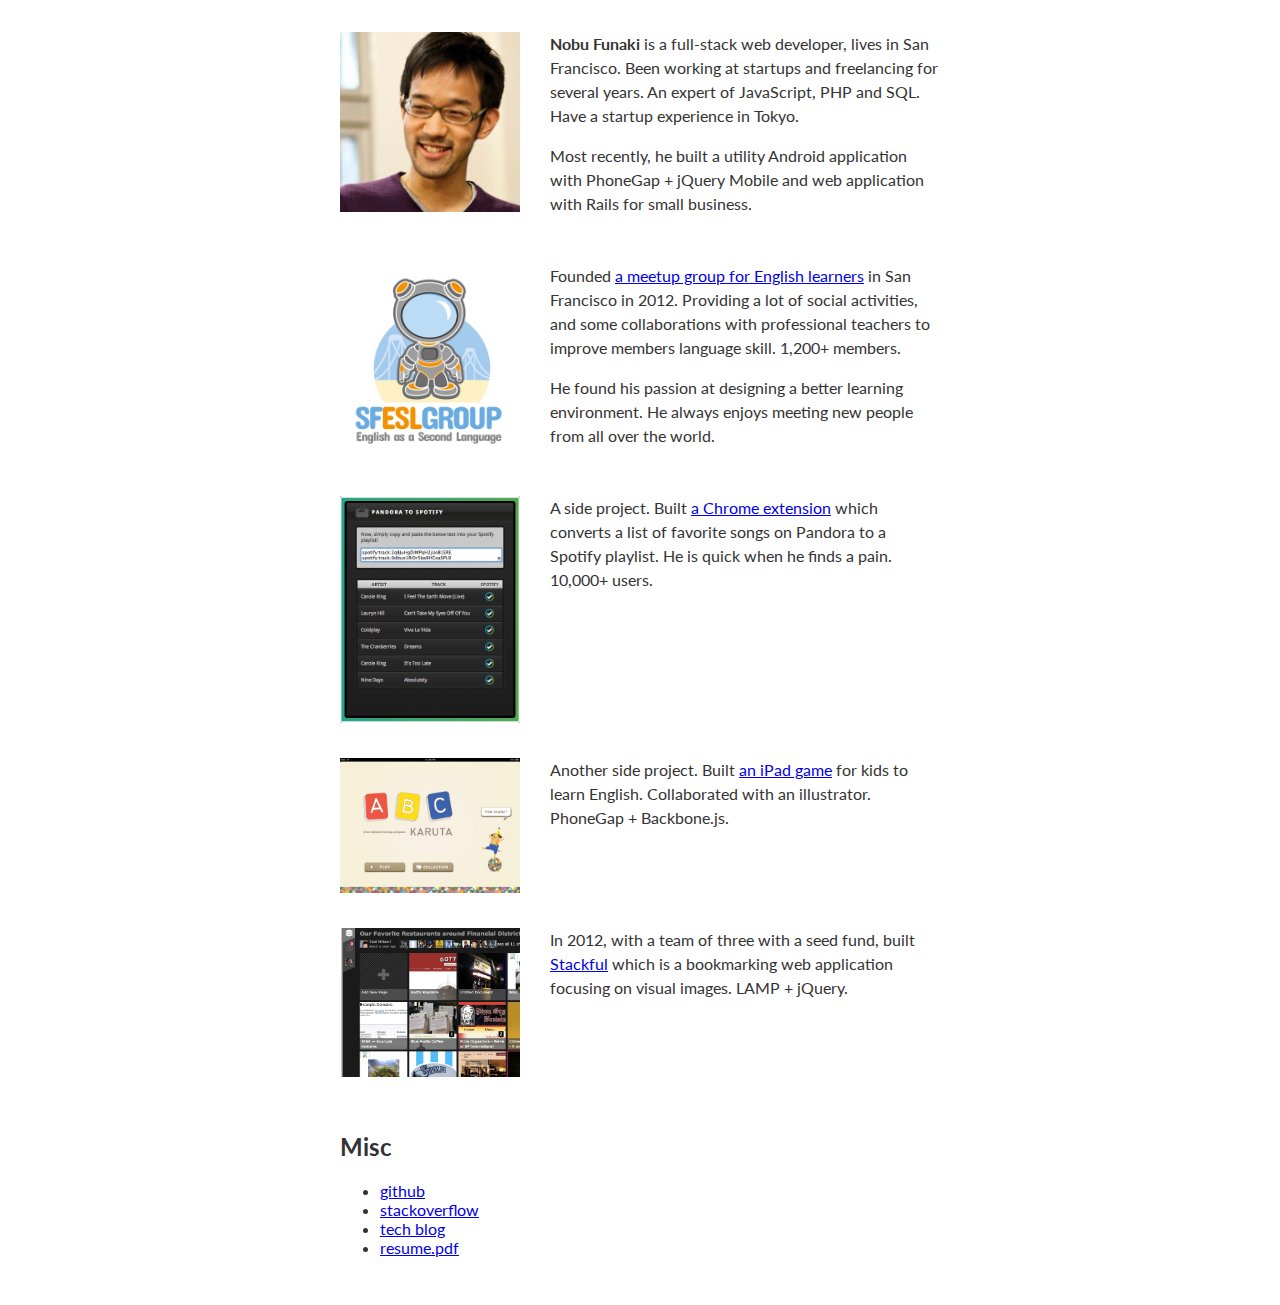
==== portfolio2013/index.html @ 87cb1531 "add portfolio 2013" ====
<!DOCTYPE html>
<html>
  <head>
    <meta charset="utf-8">
    <meta http-equiv="X-UA-Compatible" content="IE=edge,chrome=1">
    <title>Nobu Funaki</title>
    <meta name="viewport" content="width=device-width">

    <link href='http://fonts.googleapis.com/css?family=Lato:400,700' rel='stylesheet' type='text/css'>
    <link rel="stylesheet" href="http://yui.yahooapis.com/pure/0.2.0/base-min.css">
    <link rel="stylesheet" href="style.css">
  </head>
  <body>

    <div class="container">
      <div class="item">
        <div class="label"><img src="images/nobu.jpg" alt=""></div>
        <div class="content">
          <p><strong>Nobu Funaki</strong> is a full-stack web developer, lives in San Francisco. Been working at startups and freelancing for several years. An expert of JavaScript, PHP and SQL. Have a startup experience in Tokyo.</p>
          <p>Most recently, he built a utility Android application with PhoneGap + jQuery Mobile and web application with Rails for small business.</p>
        </div>
      </div>

      <div class="item">
        <div class="label"><img src="images/sfesl.jpg" alt=""></div>
        <div class="content">
          <p>Founded <a href="http://sfesl.org/">a meetup group for English learners</a> in San Francisco in 2012. Providing a lot of social  activities, and some collaborations with professional teachers to improve members language skill. 1,200+ members.</p>
          <p>He found his passion at designing a better learning environment. He always enjoys meeting new people from all over the world.</p>
        </div>
      </div>

      <div class="item">
        <div class="label"><img src="images/chrome.png" alt=""></div>
        <div class="content">
          <p>A side project. Built <a href="https://chrome.google.com/webstore/detail/pandora-to-spotify-playli/cgkmfkggcmoclhipfkabaemflflellek">a Chrome extension</a> which converts a list of favorite songs on Pandora to a Spotify playlist. He is quick when he finds a pain. 10,000+ users.</p>
        </div>
      </div>

      <div class="item">
        <div class="label"><img src="images/abckaruta.jpg" alt=""></div>
        <div class="content">
          <p>Another side project. Built <a href="http://itunes.apple.com/us/app/abckaruta/id554914746?ls=1&mt=8">an iPad game</a> for kids to learn English. Collaborated with an illustrator. PhoneGap + Backbone.js.</p>
        </div>
      </div>

      <div class="item">
        <div class="label"><img src="images/stackful.jpg" alt=""></div>
        <div class="content">
          <p>In 2012, with a team of three with a seed fund, built <a href="http://stackful.com/">Stackful</a> which is a bookmarking web application focusing on visual images. LAMP + jQuery.</p>
        </div>
      </div>

      <div class="item">
        <h2>Misc</h2>
        <ul>
          <li><a href="https://github.com/zuzara">github</a></li>
          <li><a href="http://stackoverflow.com/users/297679/nobu">stackoverflow</a></li>
          <li><a href="http://zuzara.com/blog/">tech blog</a></li>
          <li><a href="http://zuzara.com/pub/resume.pdf">resume.pdf</a></li>
        </ul>
      </div>

    </div><!-- /container -->
  </body>
</html>
---- portfolio2013/style.css ----
.container {
  max-width: 600px;
  width: 70%;
  margin: 2em auto;
  font-family: 'Lato', sans-serif;
  color: #333;
}
@media (max-width: 767px) {
  .container {
    max-width: none;
    width: 95%;
  }
}

.item {
  margin-bottom: 2em;
  overflow: hidden;
}
.label {
  width: 30%;
  float: left;
  clear: both;
}
.content {
  width: 65%;
  float: left;
  margin-left: 5%;
}
.content p {
  line-height: 150%;
  margin-top: 0;
}
.label img {
  width: 100%;
}
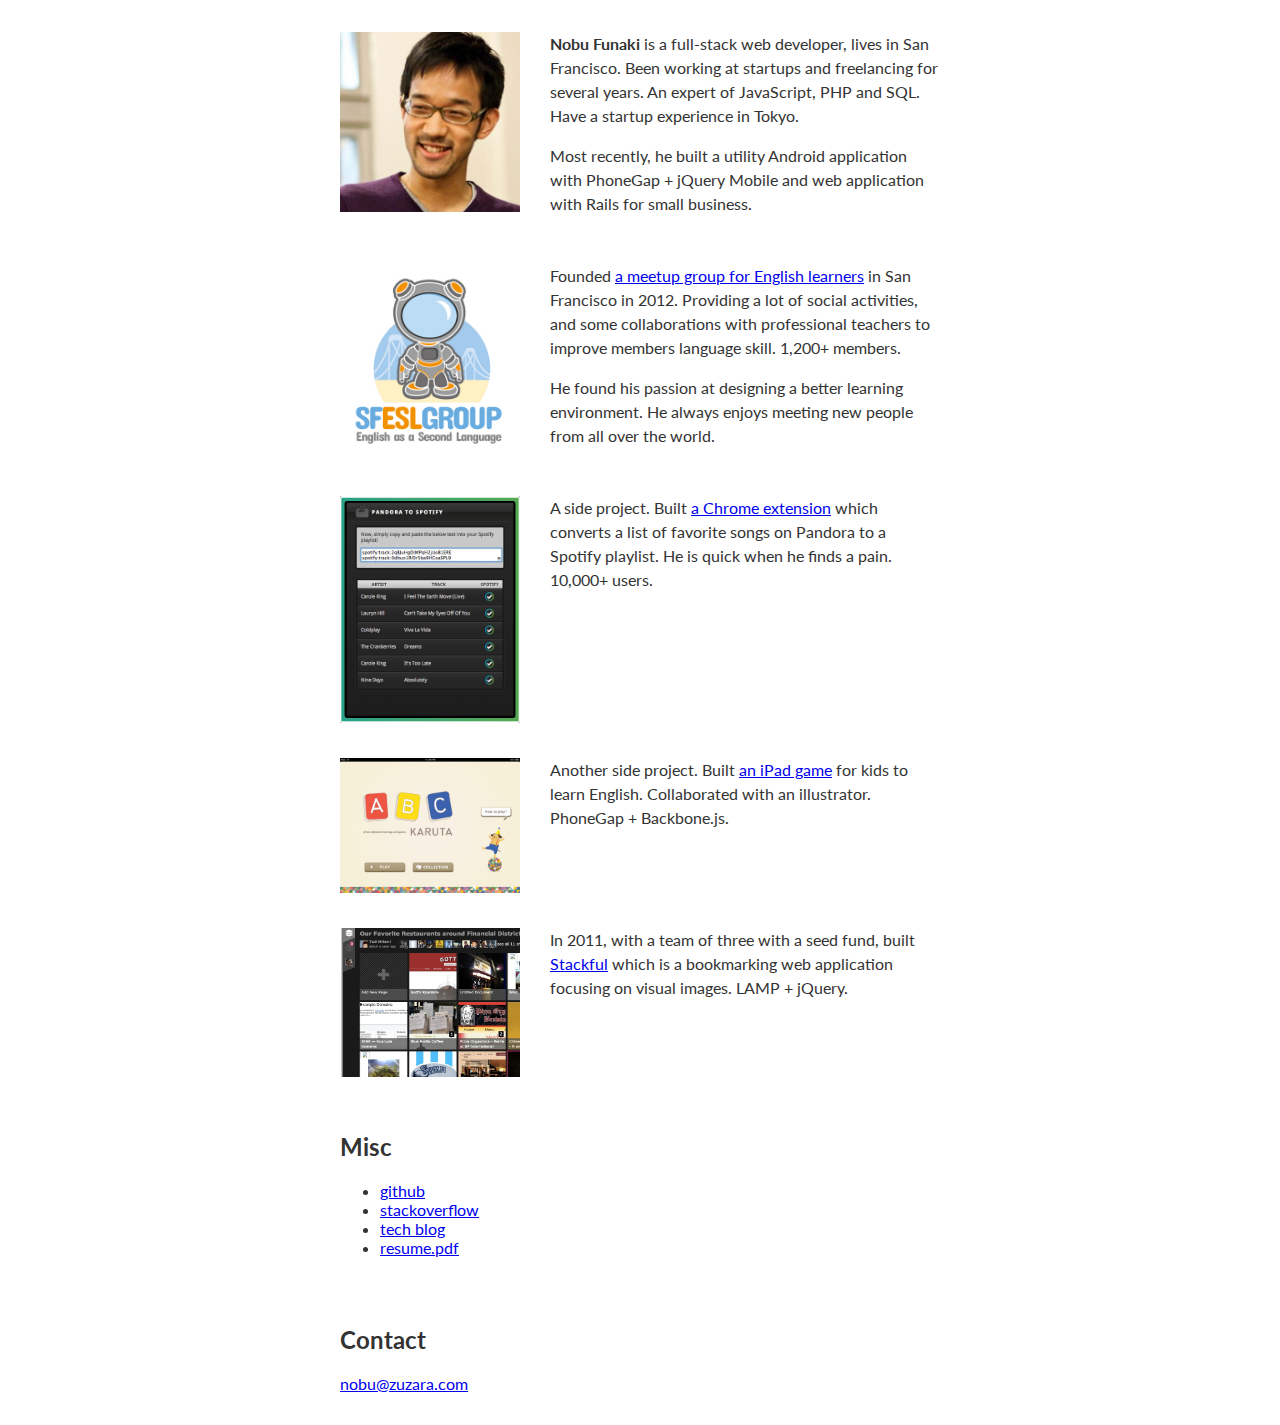
==== commit c110a56f: "add contact, fix typo" ====
--- a/portfolio2013/index.html
+++ b/portfolio2013/index.html
@@ -46,7 +46,7 @@
       <div class="item">
         <div class="label"><img src="images/stackful.jpg" alt=""></div>
         <div class="content">
-          <p>In 2012, with a team of three with a seed fund, built <a href="http://stackful.com/">Stackful</a> which is a bookmarking web application focusing on visual images. LAMP + jQuery.</p>
+          <p>In 2011, with a team of three with a seed fund, built <a href="http://stackful.com/">Stackful</a> which is a bookmarking web application focusing on visual images. LAMP + jQuery.</p>
         </div>
       </div>
 
@@ -60,6 +60,11 @@
         </ul>
       </div>
 
+      <div class="item">
+        <h2>Contact</h2>
+        <address><a href="mailto:nobu@zuzara.com">nobu@zuzara.com</a></address>
+      </div>
+
     </div><!-- /container -->
   </body>
 </html>
--- a/portfolio2013/style.css
+++ b/portfolio2013/style.css
@@ -33,3 +33,7 @@
 .label img {
   width: 100%;
 }
+
+address {
+  font-style: normal;
+}
